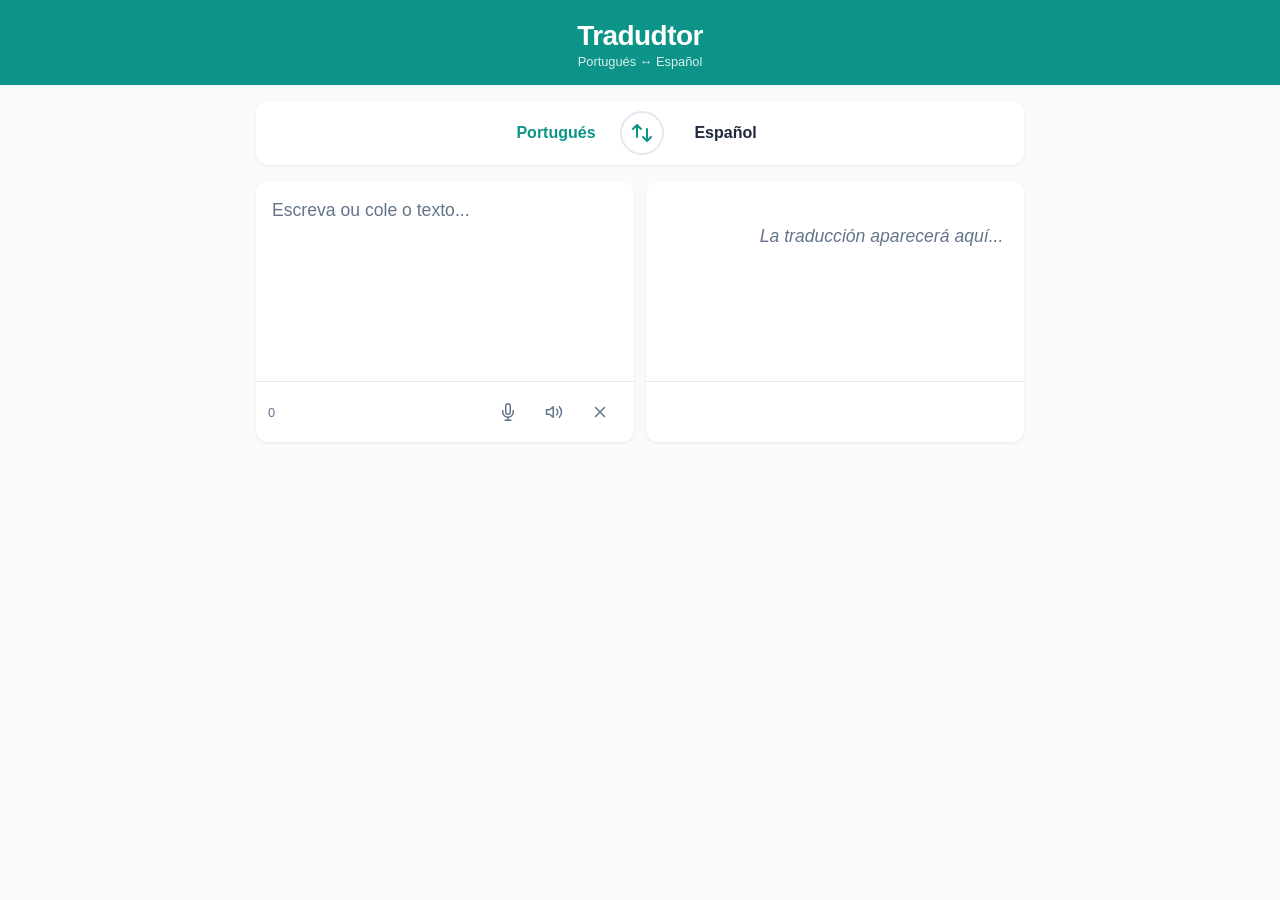
==== index.html @ 39d3a36e "Add Portuguese-Spanish translator PWA with voice support - Bidirectional PT↔ES translation using Goo" ====
<!DOCTYPE html>
<html lang="es">
<head>
    <meta charset="UTF-8">
    <meta name="viewport" content="width=device-width, initial-scale=1.0">
    <meta name="description" content="Traductor Portugués ↔ Español - Rápido y gratuito">
    <meta name="theme-color" content="#0d9488">
    <meta name="apple-mobile-web-app-capable" content="yes">
    <meta name="apple-mobile-web-app-status-bar-style" content="default">
    <link rel="apple-touch-icon" href="icons/icon-192.png">
    <link rel="manifest" href="manifest.json">
    <link rel="stylesheet" href="css/styles.css">
    <title>Tradudtor</title>
</head>
<body>
    <header class="header">
        <h1 class="header__title">Tradudtor</h1>
        <p class="header__subtitle">Portugués ↔ Español</p>
    </header>

    <main class="main">
        <div class="lang-bar">
            <button class="lang-bar__lang lang-bar__lang--active" id="sourceLang">Portugués</button>
            <button class="lang-bar__swap" id="swapBtn" aria-label="Intercambiar idiomas">
                <svg width="24" height="24" viewBox="0 0 24 24" fill="none" stroke="currentColor" stroke-width="2" stroke-linecap="round" stroke-linejoin="round">
                    <path d="M7 16V4m0 0L3 8m4-4l4 4M17 8v12m0 0l4-4m-4 4l-4-4"/>
                </svg>
            </button>
            <button class="lang-bar__lang" id="targetLang">Español</button>
        </div>

        <div class="translator">
            <div class="translator__panel translator__panel--input">
                <textarea
                    class="translator__textarea"
                    id="inputText"
                    placeholder="Escreva ou cole o texto..."
                    autocomplete="off"
                    spellcheck="false"
                ></textarea>
                <div class="translator__actions">
                    <span class="translator__charcount" id="charCount">0</span>
                    <div class="translator__actions-right">
                        <button class="translator__btn translator__btn--mic" id="micBtn" aria-label="Dictar por voz">
                            <svg width="18" height="18" viewBox="0 0 24 24" fill="none" stroke="currentColor" stroke-width="2" stroke-linecap="round" stroke-linejoin="round">
                                <path d="M12 1a3 3 0 00-3 3v8a3 3 0 006 0V4a3 3 0 00-3-3z"/>
                                <path d="M19 10v2a7 7 0 01-14 0v-2"/>
                                <line x1="12" y1="19" x2="12" y2="23"/>
                                <line x1="8" y1="23" x2="16" y2="23"/>
                            </svg>
                        </button>
                        <button class="translator__btn translator__btn--speak" id="speakInputBtn" aria-label="Escuchar texto original">
                            <svg width="18" height="18" viewBox="0 0 24 24" fill="none" stroke="currentColor" stroke-width="2" stroke-linecap="round" stroke-linejoin="round">
                                <polygon points="11 5 6 9 2 9 2 15 6 15 11 19 11 5"/>
                                <path d="M15.54 8.46a5 5 0 010 7.07"/>
                                <path d="M19.07 4.93a10 10 0 010 14.14"/>
                            </svg>
                        </button>
                        <button class="translator__btn" id="clearBtn" aria-label="Limpiar texto">
                            <svg width="18" height="18" viewBox="0 0 24 24" fill="none" stroke="currentColor" stroke-width="2" stroke-linecap="round" stroke-linejoin="round">
                                <line x1="18" y1="6" x2="6" y2="18"/><line x1="6" y1="6" x2="18" y2="18"/>
                            </svg>
                        </button>
                    </div>
                </div>
            </div>

            <div class="translator__panel translator__panel--output">
                <div class="translator__result" id="outputText">
                    <span class="translator__placeholder">La traducción aparecerá aquí...</span>
                </div>
                <div class="translator__actions">
                    <span class="translator__loader" id="loader" hidden>
                        <span class="spinner"></span> Traduciendo...
                    </span>
                    <div class="translator__actions-right">
                        <button class="translator__btn translator__btn--speak" id="speakOutputBtn" aria-label="Escuchar traducción" hidden>
                            <svg width="18" height="18" viewBox="0 0 24 24" fill="none" stroke="currentColor" stroke-width="2" stroke-linecap="round" stroke-linejoin="round">
                                <polygon points="11 5 6 9 2 9 2 15 6 15 11 19 11 5"/>
                                <path d="M15.54 8.46a5 5 0 010 7.07"/>
                                <path d="M19.07 4.93a10 10 0 010 14.14"/>
                            </svg>
                        </button>
                        <button class="translator__btn translator__btn--copy" id="copyBtn" aria-label="Copiar traducción" hidden>
                            <svg width="18" height="18" viewBox="0 0 24 24" fill="none" stroke="currentColor" stroke-width="2" stroke-linecap="round" stroke-linejoin="round">
                                <rect x="9" y="9" width="13" height="13" rx="2" ry="2"/><path d="M5 15H4a2 2 0 01-2-2V4a2 2 0 012-2h9a2 2 0 012 2v1"/>
                            </svg>
                        </button>
                    </div>
                </div>
            </div>
        </div>

        <div class="detected-lang" id="detectedLang" hidden>
            Idioma detectado: <strong id="detectedLangName"></strong>
        </div>
    </main>

    <script src="js/translator.js"></script>
    <script src="js/app.js"></script>
    <script>
        if ('serviceWorker' in navigator) {
            navigator.serviceWorker.register('sw.js');
        }
    </script>
</body>
</html>
---- css/styles.css ----
*, *::before, *::after {
    margin: 0;
    padding: 0;
    box-sizing: border-box;
}

[hidden] {
    display: none !important;
}

:root {
    --color-primary: #0d9488;
    --color-primary-dark: #0f766e;
    --color-bg: #f8fafc;
    --color-surface: #ffffff;
    --color-text: #1e293b;
    --color-text-secondary: #64748b;
    --color-border: #e2e8f0;
    --color-shadow: rgba(0, 0, 0, 0.08);
    --radius: 12px;
    --font: -apple-system, BlinkMacSystemFont, 'Segoe UI', Roboto, 'Helvetica Neue', Arial, sans-serif;
}

@media (prefers-color-scheme: dark) {
    :root {
        --color-bg: #0f172a;
        --color-surface: #1e293b;
        --color-text: #f1f5f9;
        --color-text-secondary: #94a3b8;
        --color-border: #334155;
        --color-shadow: rgba(0, 0, 0, 0.3);
    }
}

body {
    font-family: var(--font);
    background: var(--color-bg);
    color: var(--color-text);
    min-height: 100dvh;
    -webkit-tap-highlight-color: transparent;
}

/* Header */
.header {
    background: var(--color-primary);
    color: #fff;
    text-align: center;
    padding: 16px 16px 12px;
}

.header__title {
    font-size: 1.5rem;
    font-weight: 700;
    letter-spacing: -0.02em;
}

.header__subtitle {
    font-size: 0.8rem;
    opacity: 0.85;
    margin-top: 2px;
}

/* Main */
.main {
    max-width: 800px;
    margin: 0 auto;
    padding: 16px;
}

/* Language bar */
.lang-bar {
    display: flex;
    align-items: center;
    justify-content: center;
    gap: 12px;
    margin-bottom: 16px;
    background: var(--color-surface);
    border-radius: var(--radius);
    padding: 10px 16px;
    box-shadow: 0 1px 3px var(--color-shadow);
}

.lang-bar__lang {
    background: none;
    border: none;
    font-family: var(--font);
    font-size: 1rem;
    font-weight: 600;
    color: var(--color-text);
    cursor: default;
    padding: 6px 12px;
    border-radius: 8px;
    min-width: 100px;
    text-align: center;
}

.lang-bar__lang--active {
    color: var(--color-primary);
}

.lang-bar__swap {
    display: flex;
    align-items: center;
    justify-content: center;
    width: 44px;
    height: 44px;
    border: 2px solid var(--color-border);
    border-radius: 50%;
    background: var(--color-surface);
    color: var(--color-primary);
    cursor: pointer;
    transition: transform 0.3s ease, background 0.2s;
    flex-shrink: 0;
}

.lang-bar__swap:hover {
    background: var(--color-primary);
    color: #fff;
    border-color: var(--color-primary);
}

.lang-bar__swap:active {
    transform: rotate(180deg);
}

.lang-bar__swap.swapped {
    transform: rotate(180deg);
}

/* Translator panels */
.translator {
    display: flex;
    flex-direction: column;
    gap: 12px;
}

.translator__panel {
    background: var(--color-surface);
    border-radius: var(--radius);
    box-shadow: 0 1px 3px var(--color-shadow);
    overflow: hidden;
    display: flex;
    flex-direction: column;
}

.translator__textarea {
    width: 100%;
    min-height: 140px;
    padding: 16px;
    border: none;
    outline: none;
    resize: none;
    font-family: var(--font);
    font-size: 1.1rem;
    line-height: 1.5;
    color: var(--color-text);
    background: transparent;
}

.translator__textarea::placeholder {
    color: var(--color-text-secondary);
}

.translator__result {
    padding: 16px;
    font-size: 1.1rem;
    line-height: 1.5;
    min-height: 140px;
    white-space: pre-wrap;
    word-break: break-word;
    user-select: text;
    -webkit-user-select: text;
}

.translator__placeholder {
    color: var(--color-text-secondary);
    font-style: italic;
}

.translator__actions {
    display: flex;
    align-items: center;
    justify-content: space-between;
    padding: 8px 12px;
    border-top: 1px solid var(--color-border);
}

.translator__charcount {
    font-size: 0.8rem;
    color: var(--color-text-secondary);
}

.translator__btn {
    display: flex;
    align-items: center;
    justify-content: center;
    width: 44px;
    height: 44px;
    border: none;
    background: none;
    color: var(--color-text-secondary);
    cursor: pointer;
    border-radius: 8px;
    transition: color 0.2s, background 0.2s;
}

.translator__btn:hover {
    color: var(--color-primary);
    background: var(--color-border);
}

.translator__actions-right {
    display: flex;
    align-items: center;
    gap: 2px;
}

.translator__btn--mic.recording {
    color: #ef4444;
    animation: pulse 1s ease-in-out infinite;
}

@keyframes pulse {
    0%, 100% { opacity: 1; }
    50% { opacity: 0.4; }
}

.translator__btn--speak.speaking {
    color: var(--color-primary);
}

.translator__btn--copy.copied {
    color: var(--color-primary);
}

/* Loader */
.translator__loader {
    display: flex;
    align-items: center;
    gap: 8px;
    font-size: 0.85rem;
    color: var(--color-text-secondary);
}

.spinner {
    display: inline-block;
    width: 16px;
    height: 16px;
    border: 2px solid var(--color-border);
    border-top-color: var(--color-primary);
    border-radius: 50%;
    animation: spin 0.6s linear infinite;
}

@keyframes spin {
    to { transform: rotate(360deg); }
}

/* Detected language */
.detected-lang {
    text-align: center;
    font-size: 0.85rem;
    color: var(--color-text-secondary);
    margin-top: 12px;
    padding: 8px;
}

/* Desktop: side by side */
@media (min-width: 768px) {
    .translator {
        flex-direction: row;
    }

    .translator__panel {
        flex: 1;
    }

    .translator__textarea,
    .translator__result {
        min-height: 200px;
    }

    .header {
        padding: 20px 16px 16px;
    }

    .header__title {
        font-size: 1.75rem;
    }
}
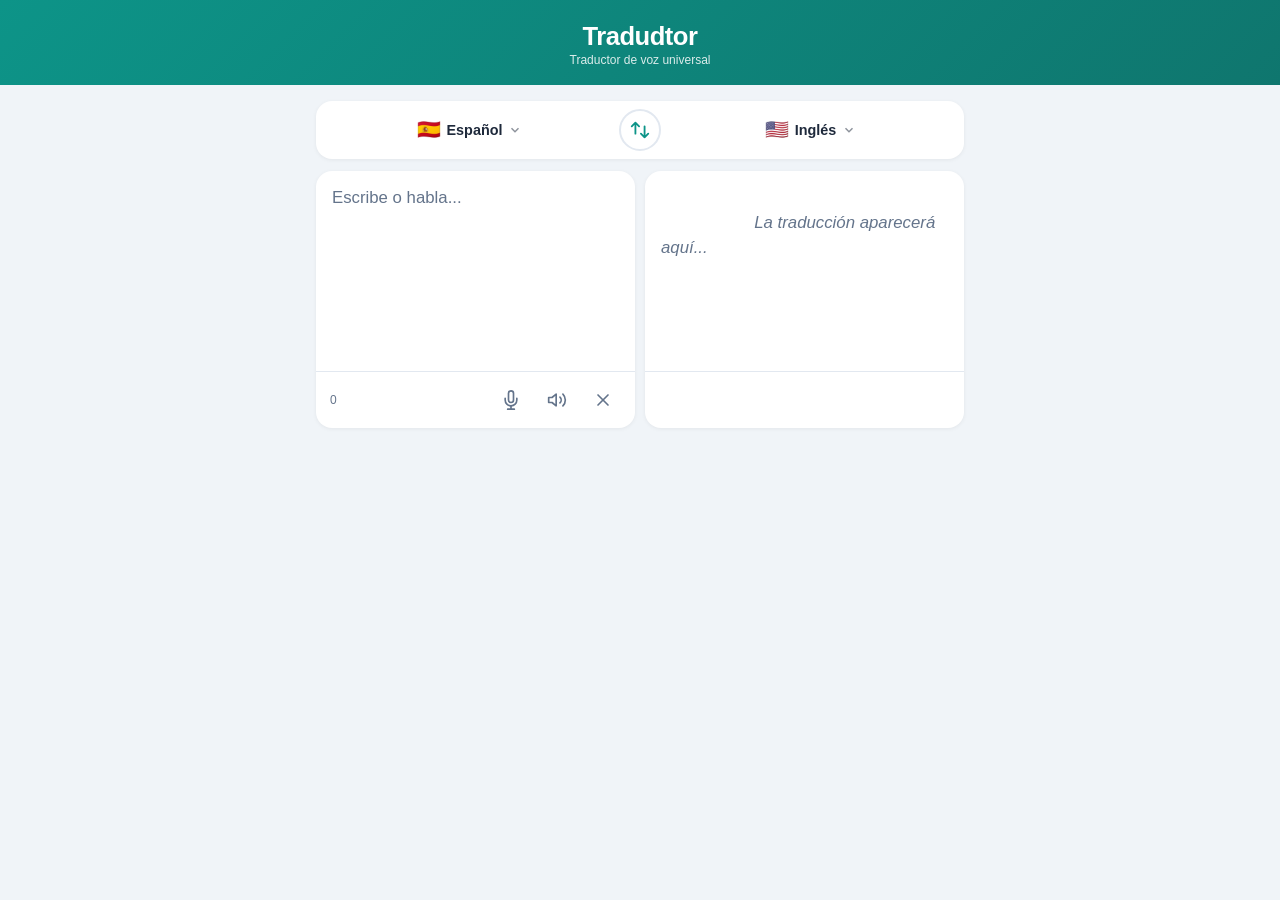
==== commit 97573b93: "Upgrade to multi-language voice translator with 40 languages - Add language picker modal with search" ====
--- a/index.html
+++ b/index.html
@@ -2,11 +2,12 @@
 <html lang="es">
 <head>
     <meta charset="UTF-8">
-    <meta name="viewport" content="width=device-width, initial-scale=1.0">
-    <meta name="description" content="Traductor Portugués ↔ Español - Rápido y gratuito">
+    <meta name="viewport" content="width=device-width, initial-scale=1.0, maximum-scale=1, user-scalable=no">
+    <meta name="description" content="Tradudtor - Traductor de voz multilenguaje para Android e iPhone">
     <meta name="theme-color" content="#0d9488">
     <meta name="apple-mobile-web-app-capable" content="yes">
-    <meta name="apple-mobile-web-app-status-bar-style" content="default">
+    <meta name="apple-mobile-web-app-status-bar-style" content="black-translucent">
+    <meta name="apple-mobile-web-app-title" content="Tradudtor">
     <link rel="apple-touch-icon" href="icons/icon-192.png">
     <link rel="manifest" href="manifest.json">
     <link rel="stylesheet" href="css/styles.css">
@@ -15,34 +16,46 @@
 <body>
     <header class="header">
         <h1 class="header__title">Tradudtor</h1>
-        <p class="header__subtitle">Portugués ↔ Español</p>
+        <p class="header__subtitle">Traductor de voz universal</p>
     </header>
 
     <main class="main">
+        <!-- Language selectors -->
         <div class="lang-bar">
-            <button class="lang-bar__lang lang-bar__lang--active" id="sourceLang">Portugués</button>
+            <button class="lang-bar__lang" id="sourceLangBtn" aria-label="Seleccionar idioma origen">
+                <span class="lang-bar__flag" id="sourceFlag"></span>
+                <span class="lang-bar__name" id="sourceLangName">Español</span>
+                <svg class="lang-bar__chevron" width="14" height="14" viewBox="0 0 24 24" fill="none" stroke="currentColor" stroke-width="2.5"><path d="M6 9l6 6 6-6"/></svg>
+            </button>
             <button class="lang-bar__swap" id="swapBtn" aria-label="Intercambiar idiomas">
-                <svg width="24" height="24" viewBox="0 0 24 24" fill="none" stroke="currentColor" stroke-width="2" stroke-linecap="round" stroke-linejoin="round">
+                <svg width="22" height="22" viewBox="0 0 24 24" fill="none" stroke="currentColor" stroke-width="2" stroke-linecap="round" stroke-linejoin="round">
                     <path d="M7 16V4m0 0L3 8m4-4l4 4M17 8v12m0 0l4-4m-4 4l-4-4"/>
                 </svg>
             </button>
-            <button class="lang-bar__lang" id="targetLang">Español</button>
+            <button class="lang-bar__lang" id="targetLangBtn" aria-label="Seleccionar idioma destino">
+                <span class="lang-bar__flag" id="targetFlag"></span>
+                <span class="lang-bar__name" id="targetLangName">Inglés</span>
+                <svg class="lang-bar__chevron" width="14" height="14" viewBox="0 0 24 24" fill="none" stroke="currentColor" stroke-width="2.5"><path d="M6 9l6 6 6-6"/></svg>
+            </button>
         </div>
 
+        <!-- Translator -->
         <div class="translator">
+            <!-- Input panel -->
             <div class="translator__panel translator__panel--input">
                 <textarea
                     class="translator__textarea"
                     id="inputText"
-                    placeholder="Escreva ou cole o texto..."
+                    placeholder="Escribe o habla..."
                     autocomplete="off"
                     spellcheck="false"
+                    enterkeyhint="done"
                 ></textarea>
                 <div class="translator__actions">
                     <span class="translator__charcount" id="charCount">0</span>
                     <div class="translator__actions-right">
                         <button class="translator__btn translator__btn--mic" id="micBtn" aria-label="Dictar por voz">
-                            <svg width="18" height="18" viewBox="0 0 24 24" fill="none" stroke="currentColor" stroke-width="2" stroke-linecap="round" stroke-linejoin="round">
+                            <svg width="20" height="20" viewBox="0 0 24 24" fill="none" stroke="currentColor" stroke-width="2" stroke-linecap="round" stroke-linejoin="round">
                                 <path d="M12 1a3 3 0 00-3 3v8a3 3 0 006 0V4a3 3 0 00-3-3z"/>
                                 <path d="M19 10v2a7 7 0 01-14 0v-2"/>
                                 <line x1="12" y1="19" x2="12" y2="23"/>
@@ -50,14 +63,14 @@
                             </svg>
                         </button>
                         <button class="translator__btn translator__btn--speak" id="speakInputBtn" aria-label="Escuchar texto original">
-                            <svg width="18" height="18" viewBox="0 0 24 24" fill="none" stroke="currentColor" stroke-width="2" stroke-linecap="round" stroke-linejoin="round">
+                            <svg width="20" height="20" viewBox="0 0 24 24" fill="none" stroke="currentColor" stroke-width="2" stroke-linecap="round" stroke-linejoin="round">
                                 <polygon points="11 5 6 9 2 9 2 15 6 15 11 19 11 5"/>
                                 <path d="M15.54 8.46a5 5 0 010 7.07"/>
                                 <path d="M19.07 4.93a10 10 0 010 14.14"/>
                             </svg>
                         </button>
                         <button class="translator__btn" id="clearBtn" aria-label="Limpiar texto">
-                            <svg width="18" height="18" viewBox="0 0 24 24" fill="none" stroke="currentColor" stroke-width="2" stroke-linecap="round" stroke-linejoin="round">
+                            <svg width="20" height="20" viewBox="0 0 24 24" fill="none" stroke="currentColor" stroke-width="2" stroke-linecap="round" stroke-linejoin="round">
                                 <line x1="18" y1="6" x2="6" y2="18"/><line x1="6" y1="6" x2="18" y2="18"/>
                             </svg>
                         </button>
@@ -65,6 +78,7 @@
                 </div>
             </div>
 
+            <!-- Output panel -->
             <div class="translator__panel translator__panel--output">
                 <div class="translator__result" id="outputText">
                     <span class="translator__placeholder">La traducción aparecerá aquí...</span>
@@ -75,14 +89,14 @@
                     </span>
                     <div class="translator__actions-right">
                         <button class="translator__btn translator__btn--speak" id="speakOutputBtn" aria-label="Escuchar traducción" hidden>
-                            <svg width="18" height="18" viewBox="0 0 24 24" fill="none" stroke="currentColor" stroke-width="2" stroke-linecap="round" stroke-linejoin="round">
+                            <svg width="20" height="20" viewBox="0 0 24 24" fill="none" stroke="currentColor" stroke-width="2" stroke-linecap="round" stroke-linejoin="round">
                                 <polygon points="11 5 6 9 2 9 2 15 6 15 11 19 11 5"/>
                                 <path d="M15.54 8.46a5 5 0 010 7.07"/>
                                 <path d="M19.07 4.93a10 10 0 010 14.14"/>
                             </svg>
                         </button>
                         <button class="translator__btn translator__btn--copy" id="copyBtn" aria-label="Copiar traducción" hidden>
-                            <svg width="18" height="18" viewBox="0 0 24 24" fill="none" stroke="currentColor" stroke-width="2" stroke-linecap="round" stroke-linejoin="round">
+                            <svg width="20" height="20" viewBox="0 0 24 24" fill="none" stroke="currentColor" stroke-width="2" stroke-linecap="round" stroke-linejoin="round">
                                 <rect x="9" y="9" width="13" height="13" rx="2" ry="2"/><path d="M5 15H4a2 2 0 01-2-2V4a2 2 0 012-2h9a2 2 0 012 2v1"/>
                             </svg>
                         </button>
@@ -91,11 +105,50 @@
             </div>
         </div>
 
-        <div class="detected-lang" id="detectedLang" hidden>
-            Idioma detectado: <strong id="detectedLangName"></strong>
+        <!-- Voice recording overlay -->
+        <div class="voice-overlay" id="voiceOverlay" hidden>
+            <div class="voice-overlay__content">
+                <div class="voice-overlay__waves">
+                    <span></span><span></span><span></span><span></span><span></span>
+                </div>
+                <p class="voice-overlay__text">Escuchando...</p>
+                <p class="voice-overlay__interim" id="interimText"></p>
+                <button class="voice-overlay__stop" id="stopRecBtn">
+                    <svg width="24" height="24" viewBox="0 0 24 24" fill="currentColor"><rect x="6" y="6" width="12" height="12" rx="2"/></svg>
+                    Detener
+                </button>
+            </div>
+        </div>
+
+        <!-- Language picker modal -->
+        <div class="modal" id="langModal" hidden>
+            <div class="modal__backdrop" id="modalBackdrop"></div>
+            <div class="modal__content">
+                <div class="modal__header">
+                    <h2 class="modal__title" id="modalTitle">Seleccionar idioma</h2>
+                    <button class="modal__close" id="modalClose" aria-label="Cerrar">
+                        <svg width="24" height="24" viewBox="0 0 24 24" fill="none" stroke="currentColor" stroke-width="2"><line x1="18" y1="6" x2="6" y2="18"/><line x1="6" y1="6" x2="18" y2="18"/></svg>
+                    </button>
+                </div>
+                <div class="modal__search-wrap">
+                    <svg class="modal__search-icon" width="18" height="18" viewBox="0 0 24 24" fill="none" stroke="currentColor" stroke-width="2"><circle cx="11" cy="11" r="8"/><line x1="21" y1="21" x2="16.65" y2="16.65"/></svg>
+                    <input class="modal__search" id="langSearch" type="text" placeholder="Buscar idioma..." autocomplete="off">
+                </div>
+                <ul class="modal__list" id="langList"></ul>
+            </div>
+        </div>
+
+        <!-- Install prompt -->
+        <div class="install-banner" id="installBanner" hidden>
+            <p>Instala Tradudtor en tu dispositivo</p>
+            <div class="install-banner__actions">
+                <button class="install-banner__btn install-banner__btn--install" id="installBtn">Instalar</button>
+                <button class="install-banner__btn install-banner__btn--dismiss" id="dismissInstall">Ahora no</button>
+            </div>
         </div>
     </main>
 
+    <script src="js/languages.js"></script>
     <script src="js/translator.js"></script>
     <script src="js/app.js"></script>
     <script>
--- a/css/styles.css
+++ b/css/styles.css
@@ -11,14 +11,19 @@
 :root {
     --color-primary: #0d9488;
     --color-primary-dark: #0f766e;
-    --color-bg: #f8fafc;
+    --color-primary-light: rgba(13, 148, 136, 0.1);
+    --color-bg: #f0f4f8;
     --color-surface: #ffffff;
     --color-text: #1e293b;
     --color-text-secondary: #64748b;
     --color-border: #e2e8f0;
-    --color-shadow: rgba(0, 0, 0, 0.08);
-    --radius: 12px;
+    --color-shadow: rgba(0, 0, 0, 0.06);
+    --color-danger: #ef4444;
+    --radius: 16px;
+    --radius-sm: 10px;
     --font: -apple-system, BlinkMacSystemFont, 'Segoe UI', Roboto, 'Helvetica Neue', Arial, sans-serif;
+    --safe-top: env(safe-area-inset-top, 0px);
+    --safe-bottom: env(safe-area-inset-bottom, 0px);
 }
 
 @media (prefers-color-scheme: dark) {
@@ -28,8 +33,15 @@
         --color-text: #f1f5f9;
         --color-text-secondary: #94a3b8;
         --color-border: #334155;
-        --color-shadow: rgba(0, 0, 0, 0.3);
-    }
+        --color-shadow: rgba(0, 0, 0, 0.25);
+        --color-primary-light: rgba(13, 148, 136, 0.15);
+    }
+}
+
+html {
+    height: 100%;
+    overflow-y: auto;
+    -webkit-overflow-scrolling: touch;
 }
 
 body {
@@ -38,78 +50,113 @@
     color: var(--color-text);
     min-height: 100dvh;
     -webkit-tap-highlight-color: transparent;
-}
-
-/* Header */
+    padding-top: var(--safe-top);
+    padding-bottom: var(--safe-bottom);
+}
+
+/* ========================
+   Header
+   ======================== */
 .header {
-    background: var(--color-primary);
+    background: linear-gradient(135deg, var(--color-primary), var(--color-primary-dark));
     color: #fff;
     text-align: center;
-    padding: 16px 16px 12px;
+    padding: 18px 16px 14px;
+    position: sticky;
+    top: 0;
+    z-index: 10;
 }
 
 .header__title {
-    font-size: 1.5rem;
-    font-weight: 700;
+    font-size: 1.4rem;
+    font-weight: 800;
     letter-spacing: -0.02em;
 }
 
 .header__subtitle {
-    font-size: 0.8rem;
+    font-size: 0.75rem;
     opacity: 0.85;
     margin-top: 2px;
-}
-
-/* Main */
+    font-weight: 400;
+}
+
+/* ========================
+   Main
+   ======================== */
 .main {
-    max-width: 800px;
+    max-width: 680px;
     margin: 0 auto;
-    padding: 16px;
-}
-
-/* Language bar */
+    padding: 12px;
+}
+
+/* ========================
+   Language bar
+   ======================== */
 .lang-bar {
     display: flex;
     align-items: center;
     justify-content: center;
-    gap: 12px;
-    margin-bottom: 16px;
+    gap: 8px;
+    margin-bottom: 12px;
     background: var(--color-surface);
     border-radius: var(--radius);
-    padding: 10px 16px;
-    box-shadow: 0 1px 3px var(--color-shadow);
+    padding: 8px 12px;
+    box-shadow: 0 1px 4px var(--color-shadow);
 }
 
 .lang-bar__lang {
+    display: flex;
+    align-items: center;
+    gap: 6px;
     background: none;
-    border: none;
+    border: 1.5px solid transparent;
     font-family: var(--font);
-    font-size: 1rem;
+    font-size: 0.9rem;
     font-weight: 600;
     color: var(--color-text);
-    cursor: default;
-    padding: 6px 12px;
-    border-radius: 8px;
-    min-width: 100px;
-    text-align: center;
-}
-
-.lang-bar__lang--active {
-    color: var(--color-primary);
+    cursor: pointer;
+    padding: 8px 12px;
+    border-radius: var(--radius-sm);
+    transition: border-color 0.2s, background 0.2s;
+    flex: 1;
+    justify-content: center;
+    min-width: 0;
+}
+
+.lang-bar__lang:hover,
+.lang-bar__lang:focus {
+    border-color: var(--color-primary);
+    background: var(--color-primary-light);
+}
+
+.lang-bar__flag {
+    font-size: 1.2rem;
+    line-height: 1;
+}
+
+.lang-bar__name {
+    overflow: hidden;
+    text-overflow: ellipsis;
+    white-space: nowrap;
+}
+
+.lang-bar__chevron {
+    flex-shrink: 0;
+    opacity: 0.5;
 }
 
 .lang-bar__swap {
     display: flex;
     align-items: center;
     justify-content: center;
-    width: 44px;
-    height: 44px;
+    width: 42px;
+    height: 42px;
     border: 2px solid var(--color-border);
     border-radius: 50%;
     background: var(--color-surface);
     color: var(--color-primary);
     cursor: pointer;
-    transition: transform 0.3s ease, background 0.2s;
+    transition: transform 0.3s ease, background 0.2s, border-color 0.2s;
     flex-shrink: 0;
 }
 
@@ -127,17 +174,19 @@
     transform: rotate(180deg);
 }
 
-/* Translator panels */
+/* ========================
+   Translator panels
+   ======================== */
 .translator {
     display: flex;
     flex-direction: column;
-    gap: 12px;
+    gap: 10px;
 }
 
 .translator__panel {
     background: var(--color-surface);
     border-radius: var(--radius);
-    box-shadow: 0 1px 3px var(--color-shadow);
+    box-shadow: 0 1px 4px var(--color-shadow);
     overflow: hidden;
     display: flex;
     flex-direction: column;
@@ -145,13 +194,13 @@
 
 .translator__textarea {
     width: 100%;
-    min-height: 140px;
-    padding: 16px;
+    min-height: 120px;
+    padding: 14px 16px;
     border: none;
     outline: none;
     resize: none;
     font-family: var(--font);
-    font-size: 1.1rem;
+    font-size: 1.05rem;
     line-height: 1.5;
     color: var(--color-text);
     background: transparent;
@@ -162,10 +211,10 @@
 }
 
 .translator__result {
-    padding: 16px;
-    font-size: 1.1rem;
+    padding: 14px 16px;
+    font-size: 1.05rem;
     line-height: 1.5;
-    min-height: 140px;
+    min-height: 120px;
     white-space: pre-wrap;
     word-break: break-word;
     user-select: text;
@@ -181,13 +230,14 @@
     display: flex;
     align-items: center;
     justify-content: space-between;
-    padding: 8px 12px;
+    padding: 6px 10px;
     border-top: 1px solid var(--color-border);
 }
 
 .translator__charcount {
-    font-size: 0.8rem;
-    color: var(--color-text-secondary);
+    font-size: 0.75rem;
+    color: var(--color-text-secondary);
+    padding-left: 4px;
 }
 
 .translator__btn {
@@ -200,13 +250,13 @@
     background: none;
     color: var(--color-text-secondary);
     cursor: pointer;
-    border-radius: 8px;
+    border-radius: var(--radius-sm);
     transition: color 0.2s, background 0.2s;
 }
 
 .translator__btn:hover {
     color: var(--color-primary);
-    background: var(--color-border);
+    background: var(--color-primary-light);
 }
 
 .translator__actions-right {
@@ -215,8 +265,9 @@
     gap: 2px;
 }
 
+/* Mic recording state */
 .translator__btn--mic.recording {
-    color: #ef4444;
+    color: var(--color-danger);
     animation: pulse 1s ease-in-out infinite;
 }
 
@@ -238,14 +289,14 @@
     display: flex;
     align-items: center;
     gap: 8px;
-    font-size: 0.85rem;
+    font-size: 0.8rem;
     color: var(--color-text-secondary);
 }
 
 .spinner {
     display: inline-block;
-    width: 16px;
-    height: 16px;
+    width: 14px;
+    height: 14px;
     border: 2px solid var(--color-border);
     border-top-color: var(--color-primary);
     border-radius: 50%;
@@ -256,16 +307,304 @@
     to { transform: rotate(360deg); }
 }
 
-/* Detected language */
-.detected-lang {
+/* ========================
+   Voice overlay
+   ======================== */
+.voice-overlay {
+    position: fixed;
+    inset: 0;
+    background: rgba(0, 0, 0, 0.7);
+    z-index: 100;
+    display: flex;
+    align-items: center;
+    justify-content: center;
+    backdrop-filter: blur(4px);
+    -webkit-backdrop-filter: blur(4px);
+}
+
+.voice-overlay__content {
     text-align: center;
+    color: #fff;
+    padding: 32px;
+}
+
+.voice-overlay__waves {
+    display: flex;
+    align-items: center;
+    justify-content: center;
+    gap: 6px;
+    height: 60px;
+    margin-bottom: 20px;
+}
+
+.voice-overlay__waves span {
+    display: block;
+    width: 6px;
+    border-radius: 3px;
+    background: var(--color-primary);
+    animation: wave 1.2s ease-in-out infinite;
+}
+
+.voice-overlay__waves span:nth-child(1) { height: 20px; animation-delay: 0s; }
+.voice-overlay__waves span:nth-child(2) { height: 35px; animation-delay: 0.1s; }
+.voice-overlay__waves span:nth-child(3) { height: 50px; animation-delay: 0.2s; }
+.voice-overlay__waves span:nth-child(4) { height: 35px; animation-delay: 0.3s; }
+.voice-overlay__waves span:nth-child(5) { height: 20px; animation-delay: 0.4s; }
+
+@keyframes wave {
+    0%, 100% { transform: scaleY(0.5); opacity: 0.5; }
+    50% { transform: scaleY(1); opacity: 1; }
+}
+
+.voice-overlay__text {
+    font-size: 1.3rem;
+    font-weight: 600;
+    margin-bottom: 8px;
+}
+
+.voice-overlay__interim {
+    font-size: 1rem;
+    opacity: 0.8;
+    min-height: 24px;
+    max-width: 300px;
+    margin: 0 auto 24px;
+}
+
+.voice-overlay__stop {
+    display: inline-flex;
+    align-items: center;
+    gap: 8px;
+    padding: 12px 28px;
+    border: none;
+    border-radius: 50px;
+    background: var(--color-danger);
+    color: #fff;
+    font-family: var(--font);
+    font-size: 1rem;
+    font-weight: 600;
+    cursor: pointer;
+    transition: transform 0.15s;
+}
+
+.voice-overlay__stop:active {
+    transform: scale(0.95);
+}
+
+/* ========================
+   Language Modal
+   ======================== */
+.modal {
+    position: fixed;
+    inset: 0;
+    z-index: 200;
+    display: flex;
+    align-items: flex-end;
+    justify-content: center;
+}
+
+.modal__backdrop {
+    position: absolute;
+    inset: 0;
+    background: rgba(0, 0, 0, 0.5);
+    backdrop-filter: blur(2px);
+    -webkit-backdrop-filter: blur(2px);
+}
+
+.modal__content {
+    position: relative;
+    width: 100%;
+    max-width: 480px;
+    max-height: 80dvh;
+    background: var(--color-surface);
+    border-radius: 20px 20px 0 0;
+    display: flex;
+    flex-direction: column;
+    overflow: hidden;
+    animation: slideUp 0.25s ease-out;
+}
+
+@keyframes slideUp {
+    from { transform: translateY(100%); }
+    to { transform: translateY(0); }
+}
+
+.modal__header {
+    display: flex;
+    align-items: center;
+    justify-content: space-between;
+    padding: 16px 20px 12px;
+    border-bottom: 1px solid var(--color-border);
+}
+
+.modal__title {
+    font-size: 1.1rem;
+    font-weight: 700;
+}
+
+.modal__close {
+    display: flex;
+    align-items: center;
+    justify-content: center;
+    width: 36px;
+    height: 36px;
+    border: none;
+    background: var(--color-border);
+    border-radius: 50%;
+    color: var(--color-text-secondary);
+    cursor: pointer;
+}
+
+.modal__search-wrap {
+    position: relative;
+    padding: 12px 20px;
+}
+
+.modal__search-icon {
+    position: absolute;
+    left: 32px;
+    top: 50%;
+    transform: translateY(-50%);
+    color: var(--color-text-secondary);
+    pointer-events: none;
+}
+
+.modal__search {
+    width: 100%;
+    padding: 10px 12px 10px 38px;
+    border: 1.5px solid var(--color-border);
+    border-radius: var(--radius-sm);
+    font-family: var(--font);
+    font-size: 0.95rem;
+    color: var(--color-text);
+    background: var(--color-bg);
+    outline: none;
+    transition: border-color 0.2s;
+}
+
+.modal__search:focus {
+    border-color: var(--color-primary);
+}
+
+.modal__list {
+    list-style: none;
+    overflow-y: auto;
+    -webkit-overflow-scrolling: touch;
+    flex: 1;
+    padding: 4px 8px 20px;
+}
+
+.modal__item {
+    display: flex;
+    align-items: center;
+    gap: 12px;
+    padding: 12px 14px;
+    border-radius: var(--radius-sm);
+    cursor: pointer;
+    transition: background 0.15s;
+}
+
+.modal__item:hover {
+    background: var(--color-primary-light);
+}
+
+.modal__item--active {
+    background: var(--color-primary-light);
+    color: var(--color-primary);
+    font-weight: 600;
+}
+
+.modal__item-flag {
+    font-size: 1.4rem;
+    line-height: 1;
+}
+
+.modal__item-name {
+    flex: 1;
+    font-size: 0.95rem;
+}
+
+/* ========================
+   Install banner
+   ======================== */
+.install-banner {
+    background: var(--color-surface);
+    border-radius: var(--radius);
+    box-shadow: 0 2px 8px var(--color-shadow);
+    padding: 16px 20px;
+    margin-top: 12px;
+    text-align: center;
+}
+
+.install-banner p {
+    font-weight: 600;
+    margin-bottom: 12px;
+}
+
+.install-banner__actions {
+    display: flex;
+    gap: 10px;
+    justify-content: center;
+}
+
+.install-banner__btn {
+    padding: 10px 20px;
+    border: none;
+    border-radius: 50px;
+    font-family: var(--font);
+    font-size: 0.9rem;
+    font-weight: 600;
+    cursor: pointer;
+    transition: transform 0.15s;
+}
+
+.install-banner__btn:active {
+    transform: scale(0.95);
+}
+
+.install-banner__btn--install {
+    background: var(--color-primary);
+    color: #fff;
+}
+
+.install-banner__btn--dismiss {
+    background: var(--color-border);
+    color: var(--color-text-secondary);
+}
+
+/* ========================
+   iOS install hint
+   ======================== */
+.ios-hint {
+    position: fixed;
+    bottom: 20px;
+    left: 12px;
+    right: 12px;
+    background: var(--color-surface);
+    color: var(--color-text);
+    padding: 14px 18px;
+    border-radius: var(--radius);
+    box-shadow: 0 4px 20px rgba(0, 0, 0, 0.15);
     font-size: 0.85rem;
-    color: var(--color-text-secondary);
-    margin-top: 12px;
-    padding: 8px;
-}
-
-/* Desktop: side by side */
+    line-height: 1.5;
+    text-align: center;
+    z-index: 300;
+    animation: fadeInUp 0.3s ease-out;
+    cursor: pointer;
+}
+
+.ios-hint svg {
+    vertical-align: middle;
+    margin: 0 2px;
+}
+
+@keyframes fadeInUp {
+    from { opacity: 0; transform: translateY(20px); }
+    to { opacity: 1; transform: translateY(0); }
+}
+
+/* ========================
+   Desktop: side by side
+   ======================== */
 @media (min-width: 768px) {
     .translator {
         flex-direction: row;
@@ -281,10 +620,23 @@
     }
 
     .header {
-        padding: 20px 16px 16px;
+        padding: 22px 16px 18px;
     }
 
     .header__title {
-        font-size: 1.75rem;
-    }
-}
+        font-size: 1.6rem;
+    }
+
+    .main {
+        padding: 16px;
+    }
+
+    .modal {
+        align-items: center;
+    }
+
+    .modal__content {
+        border-radius: var(--radius);
+        max-height: 70vh;
+    }
+}
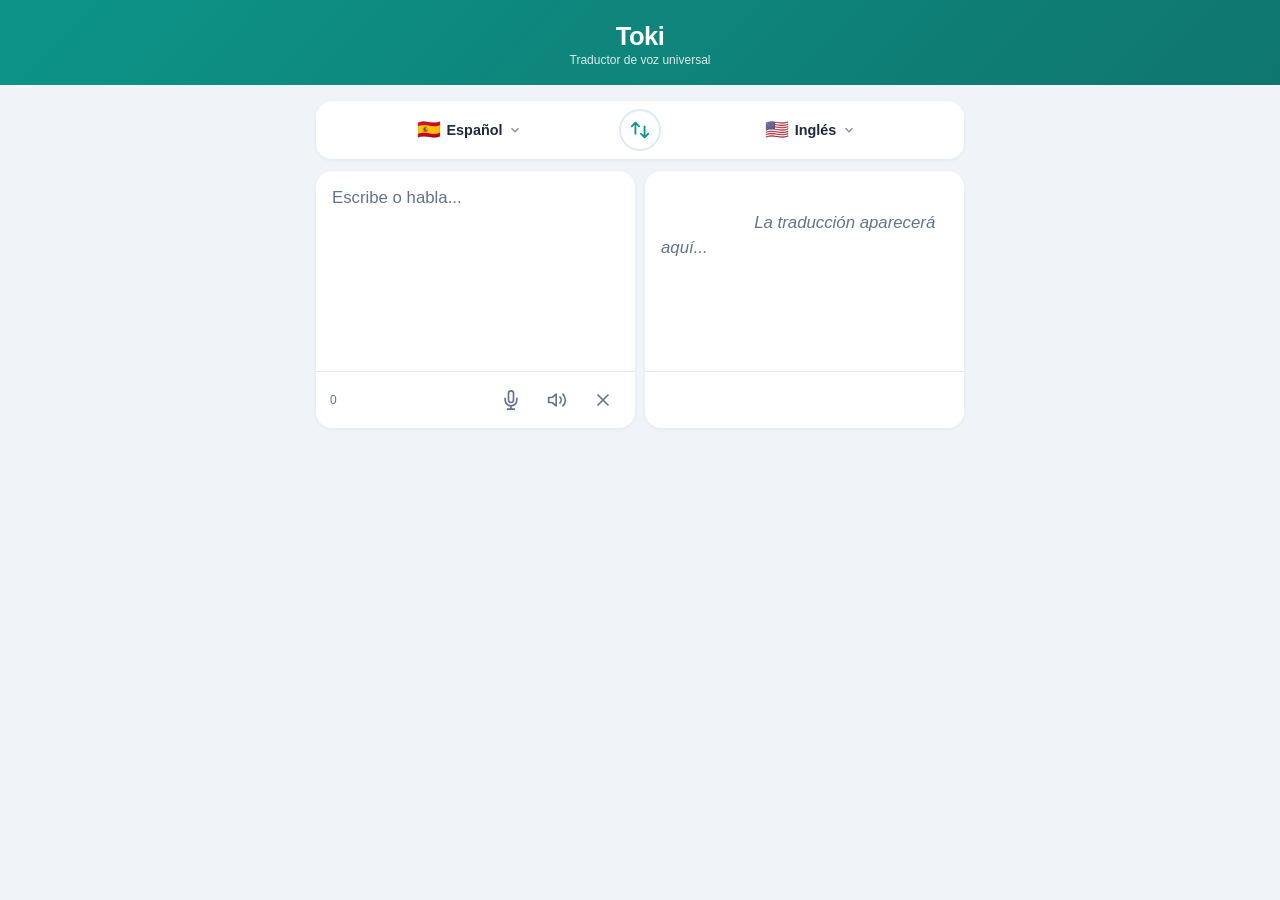
==== commit 52a2d9a1: "Rename app from Tradudtor to Toki Co-Authored-By: Claude Opus 4.6 (1M context) <noreply@anthropic.co" ====
--- a/index.html
+++ b/index.html
@@ -3,19 +3,19 @@
 <head>
     <meta charset="UTF-8">
     <meta name="viewport" content="width=device-width, initial-scale=1.0, maximum-scale=1, user-scalable=no">
-    <meta name="description" content="Tradudtor - Traductor de voz multilenguaje para Android e iPhone">
+    <meta name="description" content="Toki - Traductor de voz multilenguaje para Android e iPhone">
     <meta name="theme-color" content="#0d9488">
     <meta name="apple-mobile-web-app-capable" content="yes">
     <meta name="apple-mobile-web-app-status-bar-style" content="black-translucent">
-    <meta name="apple-mobile-web-app-title" content="Tradudtor">
+    <meta name="apple-mobile-web-app-title" content="Toki">
     <link rel="apple-touch-icon" href="icons/icon-192.png">
     <link rel="manifest" href="manifest.json">
     <link rel="stylesheet" href="css/styles.css">
-    <title>Tradudtor</title>
+    <title>Toki</title>
 </head>
 <body>
     <header class="header">
-        <h1 class="header__title">Tradudtor</h1>
+        <h1 class="header__title">Toki</h1>
         <p class="header__subtitle">Traductor de voz universal</p>
     </header>
 
@@ -108,14 +108,23 @@
         <!-- Voice recording overlay -->
         <div class="voice-overlay" id="voiceOverlay" hidden>
             <div class="voice-overlay__content">
-                <div class="voice-overlay__waves">
-                    <span></span><span></span><span></span><span></span><span></span>
+                <div class="voice-overlay__mic-ring" id="micRing">
+                    <svg width="48" height="48" viewBox="0 0 24 24" fill="none" stroke="currentColor" stroke-width="1.5" stroke-linecap="round" stroke-linejoin="round">
+                        <path d="M12 1a3 3 0 00-3 3v8a3 3 0 006 0V4a3 3 0 00-3-3z"/>
+                        <path d="M19 10v2a7 7 0 01-14 0v-2"/>
+                        <line x1="12" y1="19" x2="12" y2="23"/>
+                        <line x1="8" y1="23" x2="16" y2="23"/>
+                    </svg>
                 </div>
-                <p class="voice-overlay__text">Escuchando...</p>
-                <p class="voice-overlay__interim" id="interimText"></p>
+                <p class="voice-overlay__text" id="voiceStatus">Escuchando...</p>
+                <p class="voice-overlay__timer" id="voiceTimer">0:00</p>
+                <div class="voice-overlay__transcript">
+                    <span class="voice-overlay__final" id="finalText"></span>
+                    <span class="voice-overlay__interim" id="interimText"></span>
+                </div>
                 <button class="voice-overlay__stop" id="stopRecBtn">
-                    <svg width="24" height="24" viewBox="0 0 24 24" fill="currentColor"><rect x="6" y="6" width="12" height="12" rx="2"/></svg>
-                    Detener
+                    <svg width="20" height="20" viewBox="0 0 24 24" fill="currentColor"><rect x="6" y="6" width="12" height="12" rx="2"/></svg>
+                    Toca para detener
                 </button>
             </div>
         </div>
@@ -140,7 +149,7 @@
 
         <!-- Install prompt -->
         <div class="install-banner" id="installBanner" hidden>
-            <p>Instala Tradudtor en tu dispositivo</p>
+            <p>Instala Toki en tu dispositivo</p>
             <div class="install-banner__actions">
                 <button class="install-banner__btn install-banner__btn--install" id="installBtn">Instalar</button>
                 <button class="install-banner__btn install-banner__btn--dismiss" id="dismissInstall">Ahora no</button>
--- a/css/styles.css
+++ b/css/styles.css
@@ -313,68 +313,113 @@
 .voice-overlay {
     position: fixed;
     inset: 0;
-    background: rgba(0, 0, 0, 0.7);
+    background: rgba(0, 0, 0, 0.8);
     z-index: 100;
     display: flex;
     align-items: center;
     justify-content: center;
-    backdrop-filter: blur(4px);
-    -webkit-backdrop-filter: blur(4px);
+    backdrop-filter: blur(8px);
+    -webkit-backdrop-filter: blur(8px);
 }
 
 .voice-overlay__content {
     text-align: center;
     color: #fff;
-    padding: 32px;
-}
-
-.voice-overlay__waves {
-    display: flex;
-    align-items: center;
-    justify-content: center;
-    gap: 6px;
-    height: 60px;
-    margin-bottom: 20px;
-}
-
-.voice-overlay__waves span {
-    display: block;
-    width: 6px;
-    border-radius: 3px;
-    background: var(--color-primary);
-    animation: wave 1.2s ease-in-out infinite;
-}
-
-.voice-overlay__waves span:nth-child(1) { height: 20px; animation-delay: 0s; }
-.voice-overlay__waves span:nth-child(2) { height: 35px; animation-delay: 0.1s; }
-.voice-overlay__waves span:nth-child(3) { height: 50px; animation-delay: 0.2s; }
-.voice-overlay__waves span:nth-child(4) { height: 35px; animation-delay: 0.3s; }
-.voice-overlay__waves span:nth-child(5) { height: 20px; animation-delay: 0.4s; }
-
-@keyframes wave {
-    0%, 100% { transform: scaleY(0.5); opacity: 0.5; }
-    50% { transform: scaleY(1); opacity: 1; }
+    padding: 32px 24px;
+    width: 100%;
+    max-width: 340px;
+}
+
+/* Mic ring with animated pulse */
+.voice-overlay__mic-ring {
+    width: 100px;
+    height: 100px;
+    border-radius: 50%;
+    background: rgba(13, 148, 136, 0.15);
+    border: 3px solid var(--color-primary);
+    display: flex;
+    align-items: center;
+    justify-content: center;
+    margin: 0 auto 20px;
+    position: relative;
+    transition: transform 0.2s;
+    color: var(--color-primary);
+}
+
+.voice-overlay__mic-ring.active {
+    animation: ringPulse 2s ease-in-out infinite;
+}
+
+.voice-overlay__mic-ring.pulse {
+    transform: scale(1.1);
+}
+
+.voice-overlay__mic-ring::before,
+.voice-overlay__mic-ring::after {
+    content: '';
+    position: absolute;
+    inset: -10px;
+    border-radius: 50%;
+    border: 2px solid var(--color-primary);
+    opacity: 0;
+}
+
+.voice-overlay__mic-ring.active::before {
+    animation: ringWave 2s ease-out infinite;
+}
+
+.voice-overlay__mic-ring.active::after {
+    animation: ringWave 2s ease-out infinite 1s;
+}
+
+@keyframes ringPulse {
+    0%, 100% { box-shadow: 0 0 0 0 rgba(13, 148, 136, 0.3); }
+    50% { box-shadow: 0 0 0 15px rgba(13, 148, 136, 0); }
+}
+
+@keyframes ringWave {
+    0% { inset: -4px; opacity: 0.5; }
+    100% { inset: -28px; opacity: 0; }
 }
 
 .voice-overlay__text {
-    font-size: 1.3rem;
+    font-size: 1.2rem;
     font-weight: 600;
-    margin-bottom: 8px;
+    margin-bottom: 4px;
+}
+
+.voice-overlay__timer {
+    font-size: 0.85rem;
+    opacity: 0.5;
+    font-variant-numeric: tabular-nums;
+    margin-bottom: 16px;
+}
+
+.voice-overlay__transcript {
+    min-height: 48px;
+    max-height: 150px;
+    overflow-y: auto;
+    margin-bottom: 24px;
+    padding: 0 8px;
+    font-size: 1rem;
+    line-height: 1.5;
+    text-align: center;
+}
+
+.voice-overlay__final {
+    color: #fff;
 }
 
 .voice-overlay__interim {
-    font-size: 1rem;
-    opacity: 0.8;
-    min-height: 24px;
-    max-width: 300px;
-    margin: 0 auto 24px;
+    color: rgba(255, 255, 255, 0.5);
+    font-style: italic;
 }
 
 .voice-overlay__stop {
     display: inline-flex;
     align-items: center;
     gap: 8px;
-    padding: 12px 28px;
+    padding: 14px 32px;
     border: none;
     border-radius: 50px;
     background: var(--color-danger);
@@ -383,11 +428,12 @@
     font-size: 1rem;
     font-weight: 600;
     cursor: pointer;
-    transition: transform 0.15s;
+    transition: transform 0.15s, background 0.15s;
 }
 
 .voice-overlay__stop:active {
-    transform: scale(0.95);
+    transform: scale(0.93);
+    background: #dc2626;
 }
 
 /* ========================
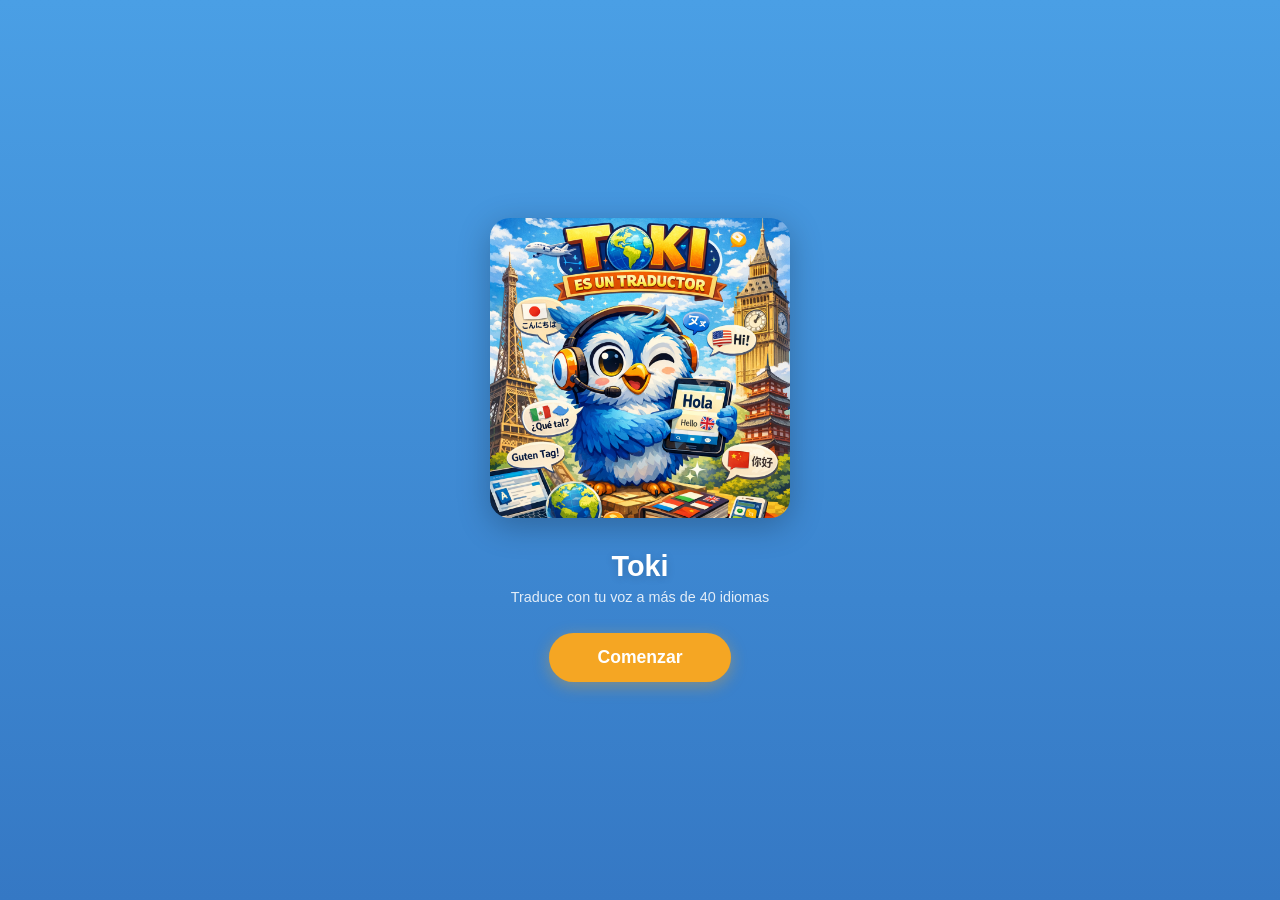
==== commit 1c80fb7c: "Redesign Toki with mascot branding and new color palette - Add bird mascot as header logo (circular " ====
--- a/index.html
+++ b/index.html
@@ -4,7 +4,7 @@
     <meta charset="UTF-8">
     <meta name="viewport" content="width=device-width, initial-scale=1.0, maximum-scale=1, user-scalable=no">
     <meta name="description" content="Toki - Traductor de voz multilenguaje para Android e iPhone">
-    <meta name="theme-color" content="#0d9488">
+    <meta name="theme-color" content="#4A9FE5">
     <meta name="apple-mobile-web-app-capable" content="yes">
     <meta name="apple-mobile-web-app-status-bar-style" content="black-translucent">
     <meta name="apple-mobile-web-app-title" content="Toki">
@@ -14,9 +14,24 @@
     <title>Toki</title>
 </head>
 <body>
+    <!-- Splash screen (first visit only) -->
+    <div class="splash" id="splashScreen">
+        <div class="splash__content">
+            <img class="splash__image" src="images/mascot.png" alt="Toki - Traductor de voz universal">
+            <h2 class="splash__title">Toki</h2>
+            <p class="splash__desc">Traduce con tu voz a más de 40 idiomas</p>
+            <button class="splash__btn" id="splashDismiss">Comenzar</button>
+        </div>
+    </div>
+
     <header class="header">
-        <h1 class="header__title">Toki</h1>
-        <p class="header__subtitle">Traductor de voz universal</p>
+        <div class="header__brand">
+            <img class="header__logo" src="images/mascot.png" alt="Toki" width="38" height="38">
+            <div>
+                <h1 class="header__title">Toki</h1>
+                <p class="header__subtitle">Traductor de voz universal</p>
+            </div>
+        </div>
     </header>
 
     <main class="main">
--- a/css/styles.css
+++ b/css/styles.css
@@ -9,14 +9,15 @@
 }
 
 :root {
-    --color-primary: #0d9488;
-    --color-primary-dark: #0f766e;
-    --color-primary-light: rgba(13, 148, 136, 0.1);
-    --color-bg: #f0f4f8;
+    --color-primary: #4A9FE5;
+    --color-primary-dark: #3578C4;
+    --color-primary-light: rgba(74, 159, 229, 0.1);
+    --color-accent: #F5A623;
+    --color-bg: #EAF2FB;
     --color-surface: #ffffff;
     --color-text: #1e293b;
     --color-text-secondary: #64748b;
-    --color-border: #e2e8f0;
+    --color-border: #dce6f0;
     --color-shadow: rgba(0, 0, 0, 0.06);
     --color-danger: #ef4444;
     --radius: 16px;
@@ -28,13 +29,13 @@
 
 @media (prefers-color-scheme: dark) {
     :root {
-        --color-bg: #0f172a;
-        --color-surface: #1e293b;
+        --color-bg: #0B1929;
+        --color-surface: #152238;
         --color-text: #f1f5f9;
         --color-text-secondary: #94a3b8;
-        --color-border: #334155;
-        --color-shadow: rgba(0, 0, 0, 0.25);
-        --color-primary-light: rgba(13, 148, 136, 0.15);
+        --color-border: #1e3454;
+        --color-shadow: rgba(0, 0, 0, 0.3);
+        --color-primary-light: rgba(74, 159, 229, 0.15);
     }
 }
 
@@ -61,23 +62,41 @@
     background: linear-gradient(135deg, var(--color-primary), var(--color-primary-dark));
     color: #fff;
     text-align: center;
-    padding: 18px 16px 14px;
+    padding: 14px 16px;
     position: sticky;
     top: 0;
     z-index: 10;
+}
+
+.header__brand {
+    display: flex;
+    align-items: center;
+    justify-content: center;
+    gap: 10px;
+}
+
+.header__logo {
+    width: 38px;
+    height: 38px;
+    border-radius: 50%;
+    object-fit: cover;
+    border: 2px solid rgba(255, 255, 255, 0.5);
+    box-shadow: 0 2px 8px rgba(0, 0, 0, 0.15);
 }
 
 .header__title {
     font-size: 1.4rem;
     font-weight: 800;
     letter-spacing: -0.02em;
+    text-align: left;
 }
 
 .header__subtitle {
-    font-size: 0.75rem;
-    opacity: 0.85;
-    margin-top: 2px;
+    font-size: 0.7rem;
+    opacity: 0.8;
+    margin-top: 1px;
     font-weight: 400;
+    text-align: left;
 }
 
 /* ========================
@@ -161,9 +180,9 @@
 }
 
 .lang-bar__swap:hover {
-    background: var(--color-primary);
+    background: var(--color-accent);
     color: #fff;
-    border-color: var(--color-primary);
+    border-color: var(--color-accent);
 }
 
 .lang-bar__swap:active {
@@ -335,8 +354,8 @@
     width: 100px;
     height: 100px;
     border-radius: 50%;
-    background: rgba(13, 148, 136, 0.15);
-    border: 3px solid var(--color-primary);
+    background: rgba(74, 159, 229, 0.15);
+    border: 3px solid var(--color-accent);
     display: flex;
     align-items: center;
     justify-content: center;
@@ -373,8 +392,8 @@
 }
 
 @keyframes ringPulse {
-    0%, 100% { box-shadow: 0 0 0 0 rgba(13, 148, 136, 0.3); }
-    50% { box-shadow: 0 0 0 15px rgba(13, 148, 136, 0); }
+    0%, 100% { box-shadow: 0 0 0 0 rgba(245, 166, 35, 0.3); }
+    50% { box-shadow: 0 0 0 15px rgba(245, 166, 35, 0); }
 }
 
 @keyframes ringWave {
@@ -649,6 +668,75 @@
 }
 
 /* ========================
+   Splash screen
+   ======================== */
+.splash {
+    position: fixed;
+    inset: 0;
+    z-index: 500;
+    background: linear-gradient(180deg, #4A9FE5 0%, #3578C4 100%);
+    display: flex;
+    align-items: center;
+    justify-content: center;
+}
+
+.splash__content {
+    text-align: center;
+    padding: 24px;
+    max-width: 360px;
+    width: 100%;
+    animation: fadeInUp 0.5s ease-out;
+}
+
+.splash__image {
+    width: 100%;
+    max-width: 300px;
+    border-radius: 20px;
+    box-shadow: 0 8px 32px rgba(0, 0, 0, 0.25);
+    margin-bottom: 28px;
+}
+
+.splash__title {
+    color: #fff;
+    font-size: 1.8rem;
+    font-weight: 800;
+    margin-bottom: 6px;
+    text-shadow: 0 2px 8px rgba(0, 0, 0, 0.15);
+}
+
+.splash__desc {
+    color: rgba(255, 255, 255, 0.85);
+    font-size: 0.9rem;
+    margin-bottom: 28px;
+}
+
+.splash__btn {
+    background: var(--color-accent, #F5A623);
+    color: #fff;
+    border: none;
+    padding: 14px 48px;
+    border-radius: 30px;
+    font-size: 1.1rem;
+    font-weight: 700;
+    font-family: var(--font);
+    cursor: pointer;
+    box-shadow: 0 4px 16px rgba(245, 166, 35, 0.4);
+    transition: transform 0.15s, box-shadow 0.15s;
+}
+
+.splash__btn:active {
+    transform: scale(0.95);
+}
+
+.splash--hiding {
+    animation: splashFadeOut 0.4s ease forwards;
+}
+
+@keyframes splashFadeOut {
+    to { opacity: 0; visibility: hidden; }
+}
+
+/* ========================
    Desktop: side by side
    ======================== */
 @media (min-width: 768px) {
@@ -666,7 +754,12 @@
     }
 
     .header {
-        padding: 22px 16px 18px;
+        padding: 18px 16px;
+    }
+
+    .header__logo {
+        width: 42px;
+        height: 42px;
     }
 
     .header__title {
